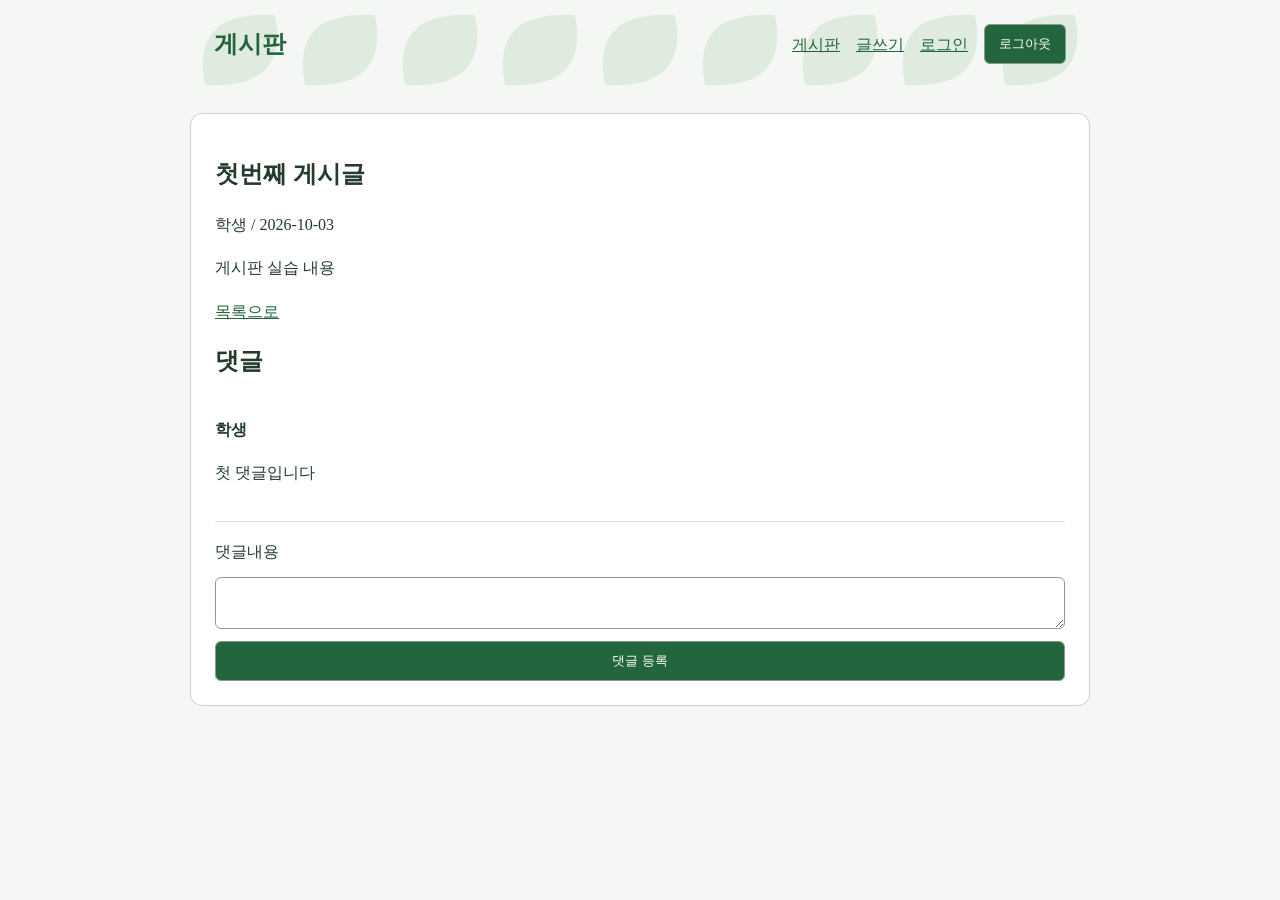
==== detail.html @ 58f111b8 "CSS flex 적용" ====
<!doctype html>
<html>
  <head>
    <meta charset="UTF-8" />
    <title>게시판</title>
    <link rel="stylesheet" href="style.css" />
  </head>

  <body>
    <!--헤더-->
    <header>
      <a class="brand" href="index.html">게시판</a>
      <nav>
        <a href="index.html">게시판</a>
        <a class="write-link" href="write.html">글쓰기</a>
        <a class="login-link" href="login.html">로그인</a>
        <button class="logout-button" type="button">로그아웃</button>
      </nav>
    </header>
    <!--바디-->
    <main>
      <article>
        <h1 id="post-title">첫번째 게시글</h1>
        <p id="post-meta" class="meta">학생 / 2026-10-03</p>
        <p id="post-contetn">게시판 실습 내용</p>
      </article>
      <a href="index.html">목록으로</a>
      <section id="comment-section">
        <h2>댓글</h2>
        <!-- 목록 영역 -->
        <ul id="comment-list">
          <li>
            <strong>학생</strong>
            <p>첫 댓글입니다</p>
          </li>
        </ul>
        <!-- 댓글 입력창 -->
        <form id="comment-form">
          <label>댓글내용</label>
          <textarea id="comment-content" name="content" required></textarea>
          <button type="submit">댓글 등록</button>
        </form>
      </section>
    </main>
    <!--풋터-->
    <footer></footer>
  </body>
</html>
---- style.css ----
* {
  box-sizing: border-box;
}

body {
  margin: 0;
  background-color: #f4f7f3;
  color: #243b2d;
  line-height: 1.7;
}

header,
main,
footer {
  width: 92%;
  max-width: 900px;
  margin: 0 auto;
  padding: 24px;
}

main {
  margin-top: 24px;
  margin-bottom: 24px;
  background: white;
  border: 1px solid #cbd3cc;
  border-radius: 12px;
}

a {
  color: #23633d;
}

h1,
h2 {
  line-height: 1.4;
}

.brand {
  font-size: 24px;
  font-weight: bold;
  text-decoration: none;
}

.mata,
footer {
  color: 526346;
  font-size: 14px;
}

ul {
  list-style: none;
  padding: 0px;
}

li {
  padding: 18px 0;
  border-bottom: 1px solid #dce4dc;
}

button,
input,
textarea {
  padding: 10px 14px;
  border: 1px solid #8b9d8c;
  border-radius: 6px;
}

button {
  background: #23663d;
  color: white;
  cursor: pointer;
}

input,
textarea {
  width: 100%;
  background: white;
  color: 243b2d;
}

header {
  display: flex;
  align-items: center;
  justify-content: space-between;
  flex-wrap: wrap;
  gap: 16px;
  background-image: url(images/leaf.svg);
  /* background-repeat: no-repeat; */
  background-position: left top;
}

nav,
.meta,
.pagenation {
  display: flex;
  align-items: center;
  gap: 16px;
}

.pagenation {
  justify-content: center;
  margin-top: 24px;
}

form {
  display: flex;
  flex-direction: column;
  gap: 12px;
}

#post-content,
#comment-list p {
  white-space: pre-wrap;
  overflow-wrap: anywhere;
}

.post-list a {
  overflow-wrap: anywhere;
}

img {
  max-width: 100%;
  height: auto;
}
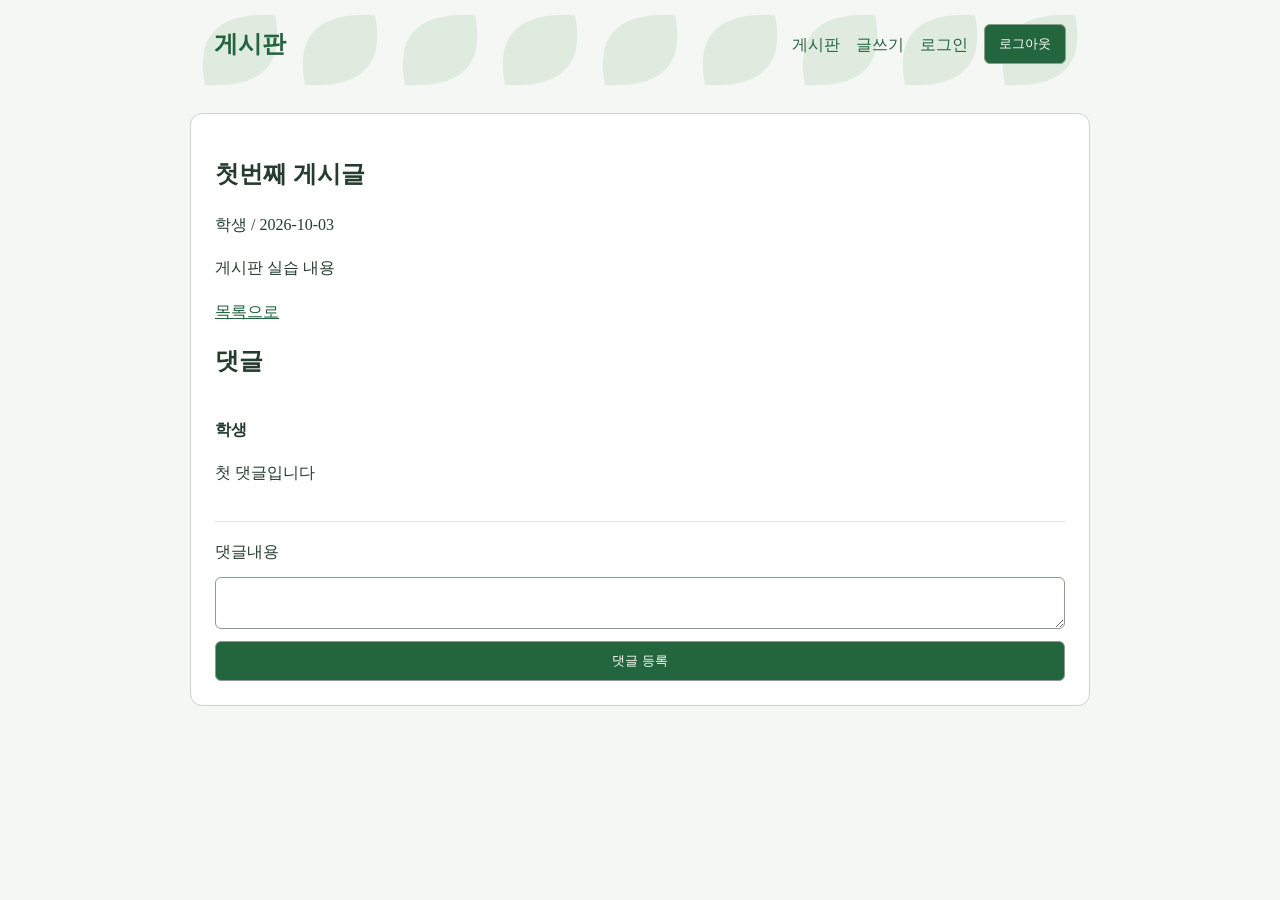
==== commit 6278e868: "JS 게시글 출력" ====
--- a/detail.html
+++ b/detail.html
@@ -4,6 +4,8 @@
     <meta charset="UTF-8" />
     <title>게시판</title>
     <link rel="stylesheet" href="style.css" />
+    <script defer src="js/data.js"></script>
+    <meta name="viewport" content="width=device-width, initial-scale=1" />
   </head>
 
   <body>
--- a/style.css
+++ b/style.css
@@ -69,6 +69,22 @@
   background: #23663d;
   color: white;
   cursor: pointer;
+  transition:
+    background-color 0.15s,
+    trasform 0.15s;
+}
+
+button:hover:not(:disabled) {
+  background: #174c2c;
+}
+
+button:active:not(:disabled) {
+  transform: scale(0.98s);
+}
+
+button:disabled {
+  background: #647269;
+  cursor: not-allowed;
 }
 
 input,
@@ -122,3 +138,33 @@
   max-width: 100%;
   height: auto;
 }
+
+nav > a {
+  text-decoration: none;
+}
+
+form input:focus,
+form textarea:focus {
+  border-color: #23663d;
+}
+
+a:hover {
+  text-decoration: underline;
+}
+
+@media (max-width: 600px) {
+  header,
+  main,
+  footer {
+    padding: 16px;
+  }
+
+  nav {
+    flex-wrap: wrap;
+    gap: 8px;
+  }
+
+  button[type="submit"] {
+    width: 100%;
+  }
+}
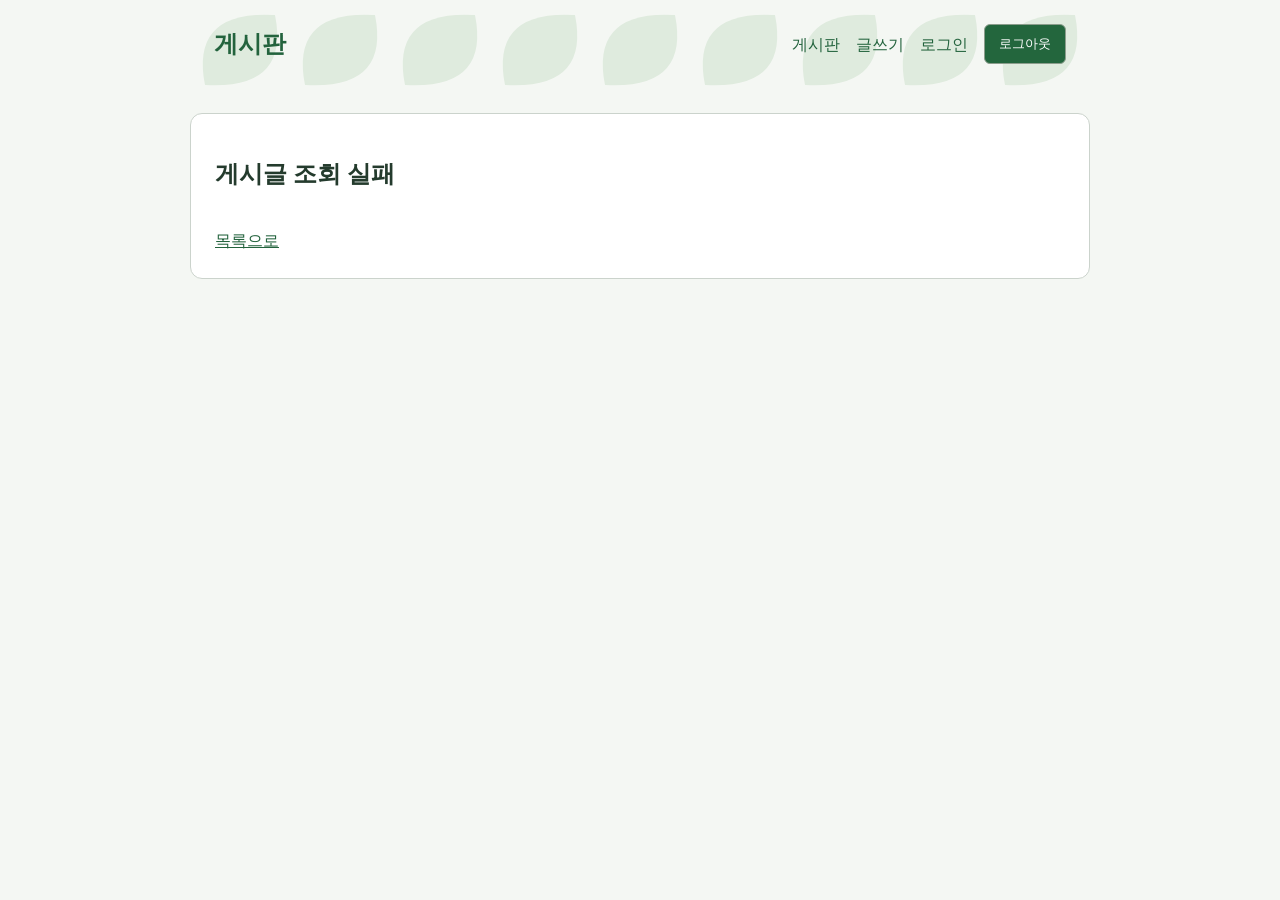
==== commit 8d58349c: "게시글 조회실패 자꾸 뜸" ====
--- a/detail.html
+++ b/detail.html
@@ -5,6 +5,8 @@
     <title>게시판</title>
     <link rel="stylesheet" href="style.css" />
     <script defer src="js/data.js"></script>
+    <script defer src="js/render.js"></script>
+    <script defer src="js/detail.js"></script>
     <meta name="viewport" content="width=device-width, initial-scale=1" />
   </head>
 
@@ -22,20 +24,15 @@
     <!--바디-->
     <main>
       <article>
-        <h1 id="post-title">첫번째 게시글</h1>
-        <p id="post-meta" class="meta">학생 / 2026-10-03</p>
-        <p id="post-contetn">게시판 실습 내용</p>
+        <h1 id="post-title"></h1>
+        <p id="post-meta" class="meta"></p>
+        <p id="post-content"></p>
       </article>
       <a href="index.html">목록으로</a>
-      <section id="comment-section">
+      <section id="comments-section">
         <h2>댓글</h2>
         <!-- 목록 영역 -->
-        <ul id="comment-list">
-          <li>
-            <strong>학생</strong>
-            <p>첫 댓글입니다</p>
-          </li>
-        </ul>
+        <ul id="comment-list"></ul>
         <!-- 댓글 입력창 -->
         <form id="comment-form">
           <label>댓글내용</label>
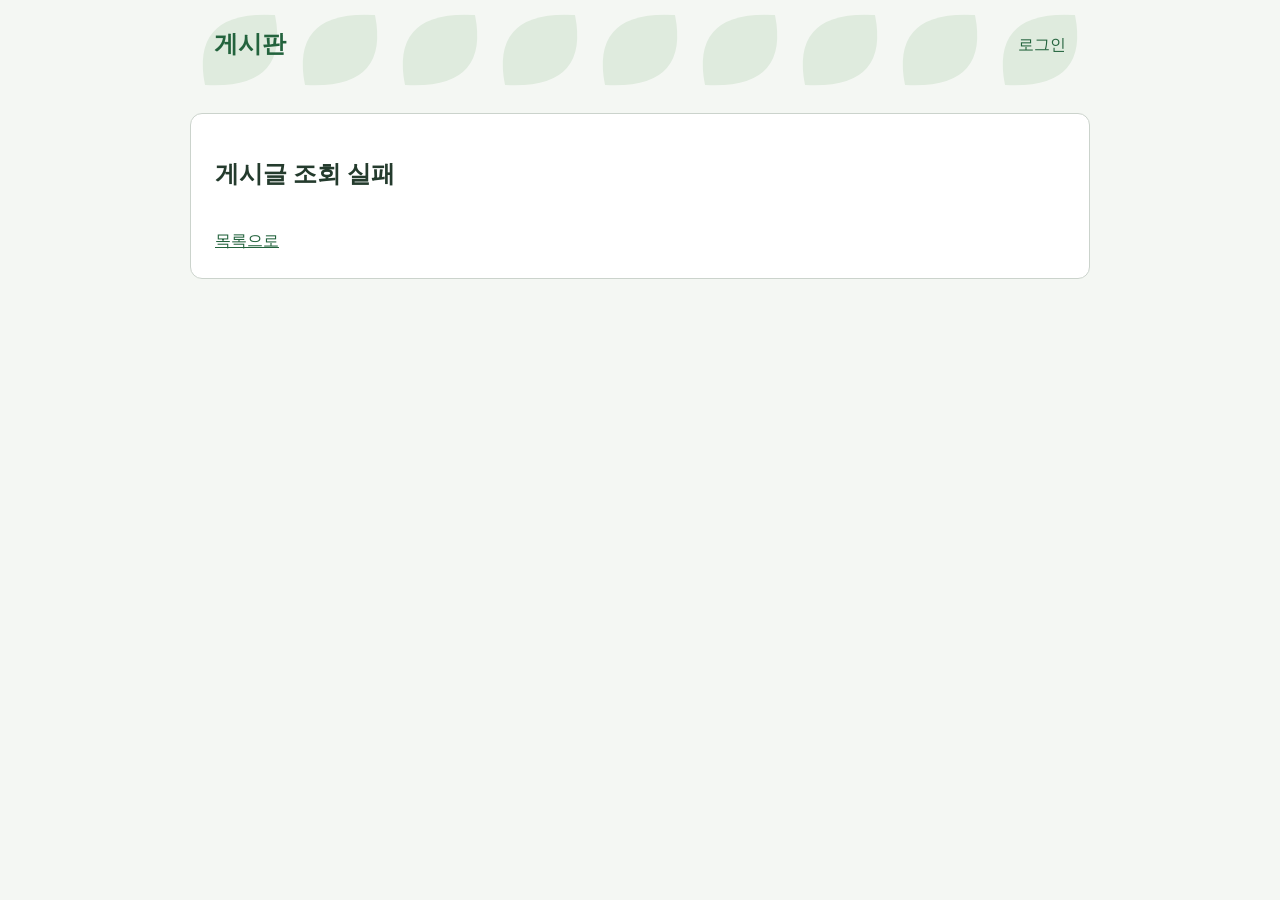
==== commit 98a9a103: "로그인 상태에 다른 메뉴 및 기능 접근 처리 1. auth 공통 기능 분리 2. 로그인 상태에 따른 메뉴 렌더링 처리 3. 로그인 상태에 따른 기능/url 접근 처리" ====
--- a/detail.html
+++ b/detail.html
@@ -4,7 +4,8 @@
     <meta charset="UTF-8" />
     <title>게시판</title>
     <link rel="stylesheet" href="style.css" />
-    <script defer src="js/data.js"></script>
+    <script defer src="js/auth.js"></script>
+    <script defer src="js/storage.js"></script>
     <script defer src="js/render.js"></script>
     <script defer src="js/detail.js"></script>
     <meta name="viewport" content="width=device-width, initial-scale=1" />
@@ -32,6 +33,7 @@
       <section id="comments-section">
         <h2>댓글</h2>
         <!-- 목록 영역 -->
+        <p id="#comment-message"></p>
         <ul id="comment-list"></ul>
         <!-- 댓글 입력창 -->
         <form id="comment-form">
--- a/style.css
+++ b/style.css
@@ -101,7 +101,7 @@
   flex-wrap: wrap;
   gap: 16px;
   background-image: url(images/leaf.svg);
-  /* background-repeat: no-repeat; */
+  /* bckground-repeat: no-repeat; */
   background-position: left top;
 }
 
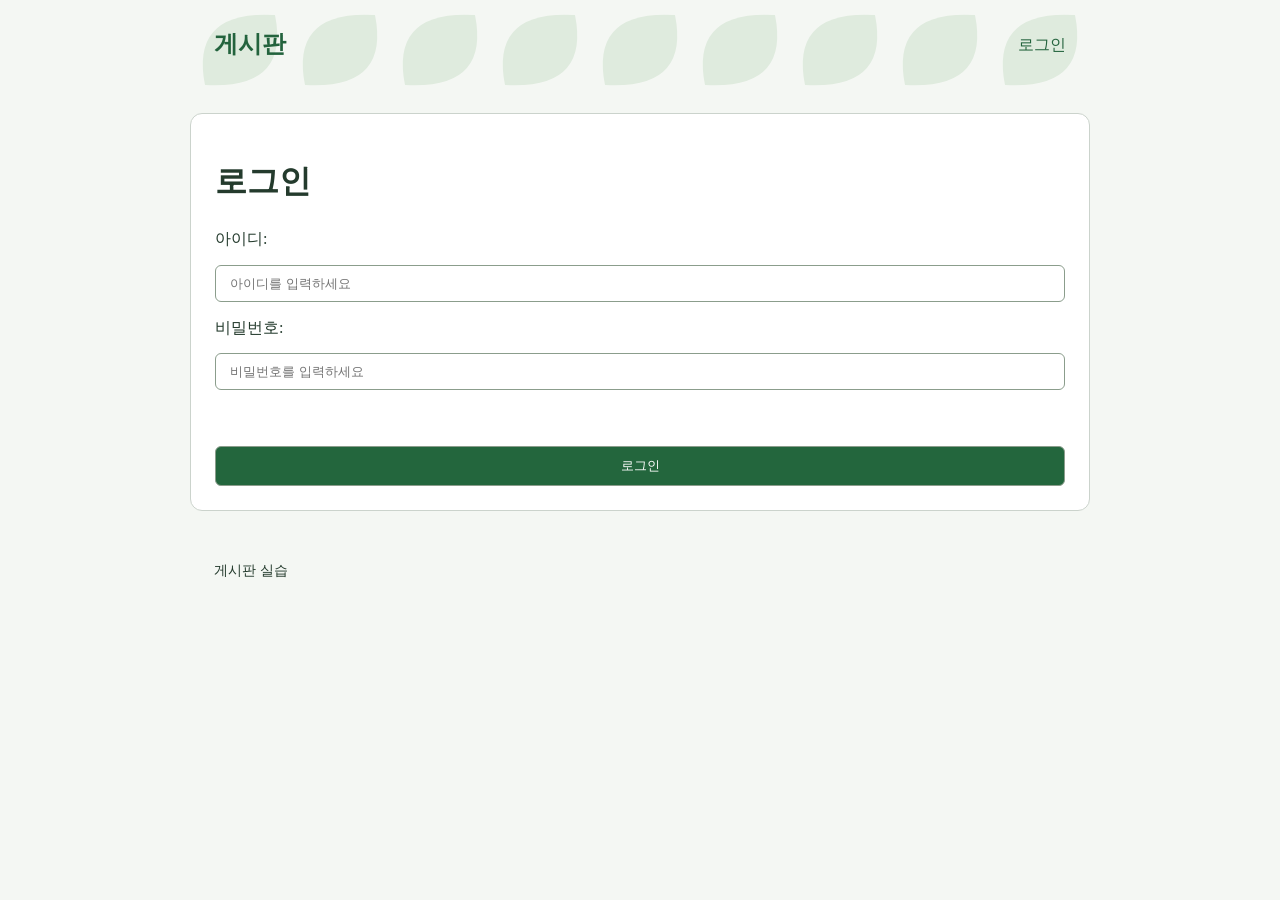
==== commit 3b64ff4b: "게시글 상세조회 기능" ====
--- a/detail.html
+++ b/detail.html
@@ -28,6 +28,7 @@
         <h1 id="post-title"></h1>
         <p id="post-meta" class="meta"></p>
         <p id="post-content"></p>
+        <p id="post-message"></p>
       </article>
       <a href="index.html">목록으로</a>
       <section id="comments-section">
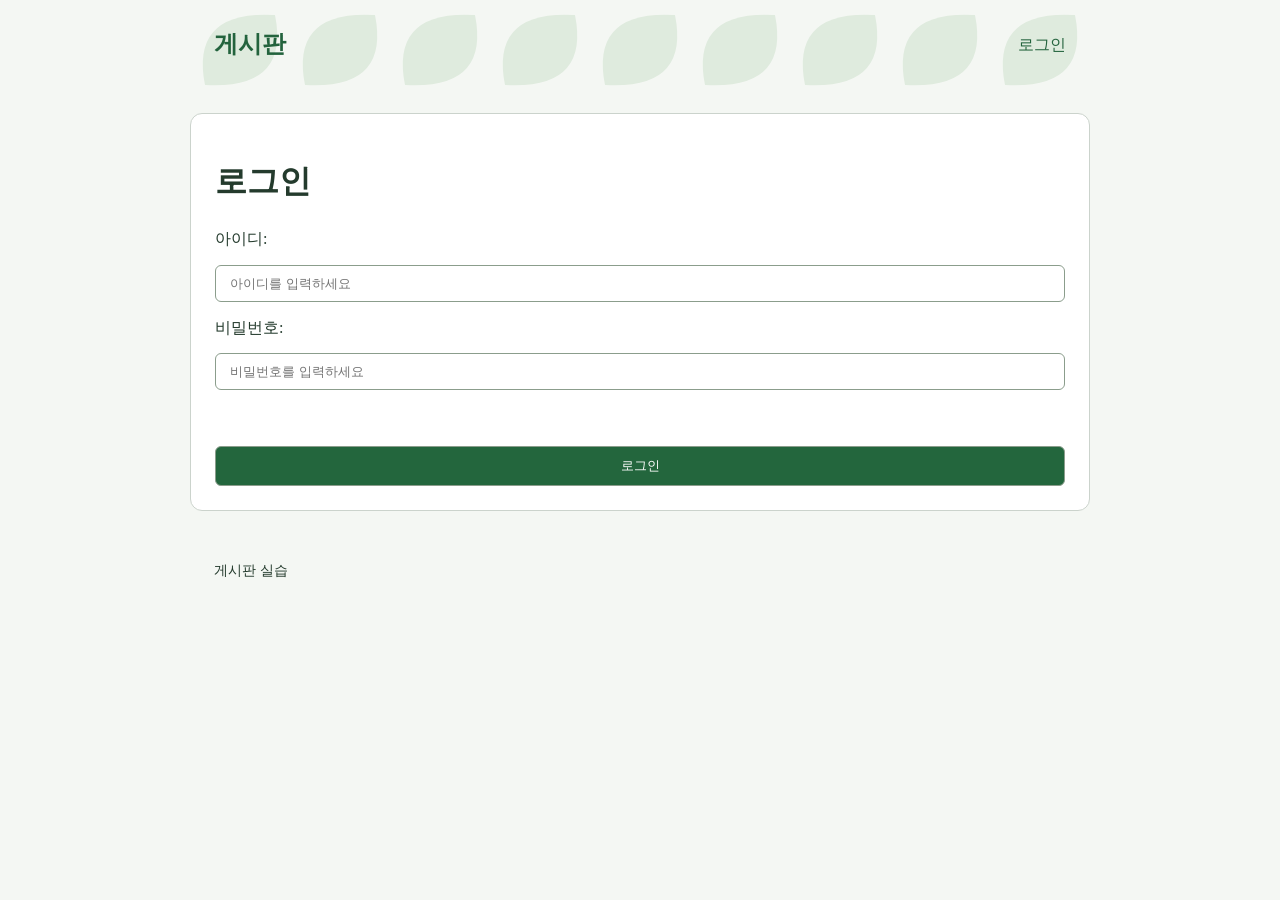
==== commit 4445c099: "로딩 오류 안내 및 중복 제출 방지" ====
--- a/detail.html
+++ b/detail.html
@@ -5,7 +5,7 @@
     <title>게시판</title>
     <link rel="stylesheet" href="style.css" />
     <script defer src="js/auth.js"></script>
-    <script defer src="js/storage.js"></script>
+    <script defer src="js/api.js"></script>
     <script defer src="js/render.js"></script>
     <script defer src="js/detail.js"></script>
     <meta name="viewport" content="width=device-width, initial-scale=1" />
@@ -29,6 +29,7 @@
         <p id="post-meta" class="meta"></p>
         <p id="post-content"></p>
         <p id="post-message"></p>
+        <button id="retry-post" type="button" hidden>게시글 다시 로드</button>
       </article>
       <a href="index.html">목록으로</a>
       <section id="comments-section">
